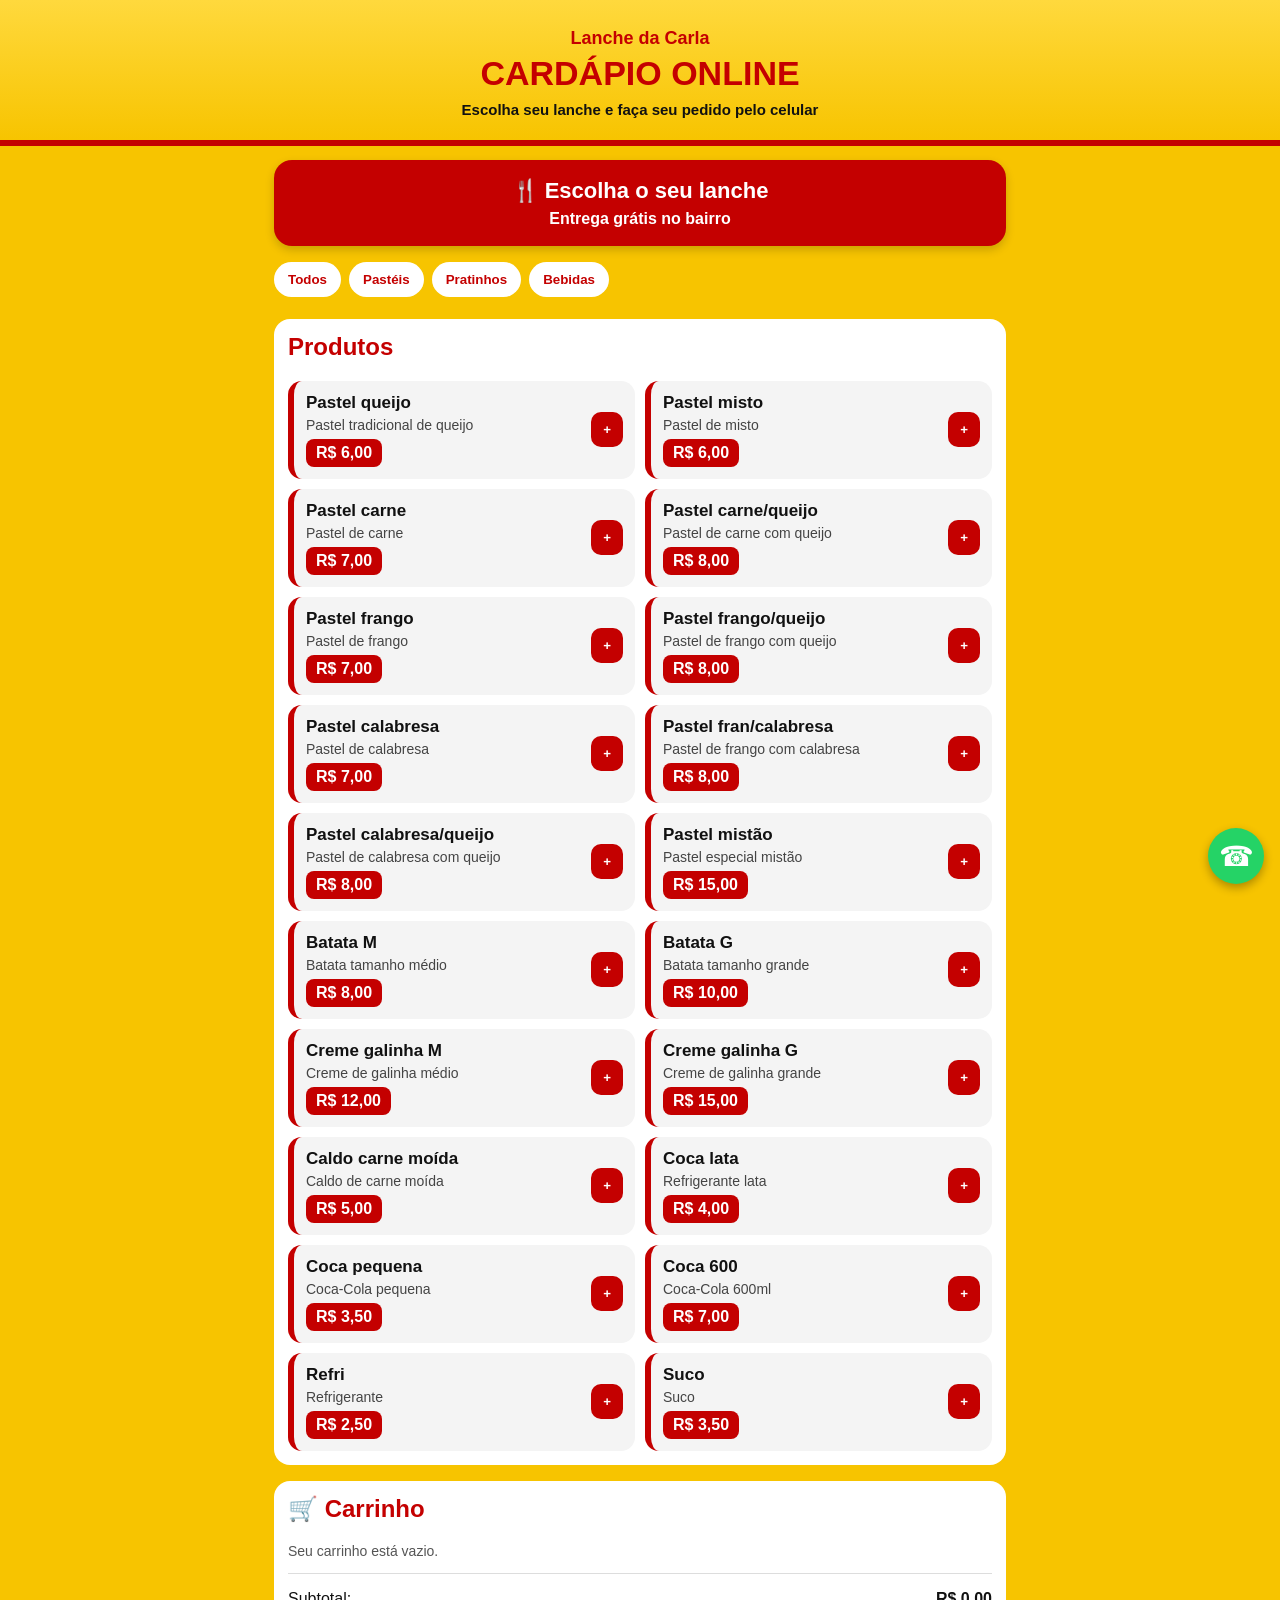
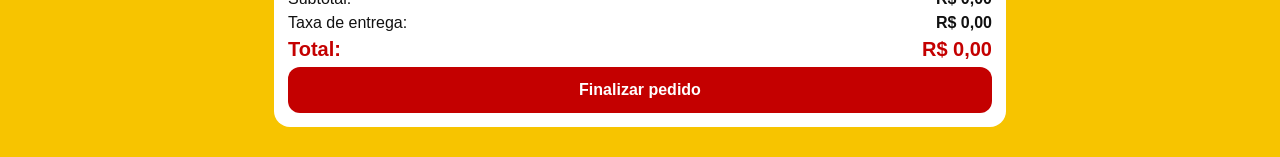
==== index.html @ 661cc412 "Primeira versão do site Lanche da Carla" ====
<!DOCTYPE html>
<html lang="pt-BR">
<head>
    <meta charset="UTF-8" />
    <meta name="viewport" content="width=device-width, initial-scale=1.0" />

    <title>Lanche da Carla - Cardápio Online</title>

    <link rel="stylesheet" href="css/style.css" />
</head>
<body>

    <header class="topo">
        <div class="topo-conteudo">
        <p class="subtitulo">Lanche da Carla</p>
        <h1>Cardápio Online</h1>
        <p class="descricao">Escolha seu lanche e faça seu pedido pelo celular</p>
        </div>
    </header>

    <main class="container">

        <section class="banner">
        <h2>🍴 Escolha o seu lanche</h2>
        <p>Entrega grátis no bairro</p>
        </section>

        <section class="categorias">
        <button onclick="filtrarCategoria('todos')">Todos</button>
        <button onclick="filtrarCategoria('pasteis')">Pastéis</button>
        <button onclick="filtrarCategoria('pratinhos')">Pratinhos</button>
        <button onclick="filtrarCategoria('bebidas')">Bebidas</button>
        </section>

        <section class="produtos-area">
        <h2>Produtos</h2>
        <div id="listaProdutos" class="lista-produtos"></div>
        </section>

        <section class="carrinho-area">
        <h2>🛒 Carrinho</h2>

        <div id="itensCarrinho" class="itens-carrinho">
            <p class="carrinho-vazio">Seu carrinho está vazio.</p>
        </div>

        <div class="resumo-carrinho">
            <p>Subtotal: <strong id="subtotal">R$ 0,00</strong></p>
            <p>Taxa de entrega: <strong id="taxaEntrega">R$ 0,00</strong></p>
            <p class="total">Total: <strong id="total">R$ 0,00</strong></p>
        </div>

        <button class="btn-finalizar" onclick="irParaFinalizacao()">
            Finalizar pedido
        </button>
        </section>

    </main>

    <div id="modalConfirmacao" class="modal escondido">
        <div class="modal-conteudo">
        <h2>Confirmar pedido</h2>

        <div id="resumoPedido"></div>

        <div class="modal-botoes">
            <button class="btn-confirmar" onclick="enviarWhatsApp()">Enviar pedido</button>
            <button class="btn-cancelar" onclick="fecharModal()">Cancelar</button>
        </div>
        </div>
    </div>

    <a class="whatsapp-fixo" href="https://wa.me/5585991376278" target="_blank">
        ☎
    </a>

    <script src="js/app.js"></script>
</body>
</html>
---- css/style.css ----
:root {
  --amarelo: #f7c400;
  --amarelo-claro: #ffe36a;
  --vermelho: #c40000;
  --vermelho-escuro: #970000;
  --preto: #111111;
  --branco: #ffffff;
  --cinza: #f4f4f4;
}

* {
  box-sizing: border-box;
}

body {
  margin: 0;
  font-family: Arial, Helvetica, sans-serif;
  background: var(--amarelo);
  color: var(--preto);
}

.topo {
  background: linear-gradient(180deg, #ffd93d, #f7c400);
  padding: 28px 16px 22px;
  text-align: center;
  border-bottom: 6px solid var(--vermelho);
}

.topo h1 {
  margin: 5px 0;
  color: var(--vermelho);
  font-size: 34px;
  text-transform: uppercase;
  font-weight: 900;
}

.subtitulo {
  margin: 0;
  font-size: 18px;
  font-weight: bold;
  color: var(--vermelho);
}

.descricao {
  margin: 8px 0 0;
  font-size: 15px;
  font-weight: bold;
}

.container {
  max-width: 520px;
  margin: 0 auto;
  padding: 14px;
}

.banner {
  background: var(--vermelho);
  color: var(--branco);
  padding: 18px;
  border-radius: 18px;
  text-align: center;
  margin-bottom: 16px;
  box-shadow: 0 4px 10px rgba(0,0,0,0.18);
}

.banner h2 {
  margin: 0 0 6px;
  font-size: 22px;
}

.banner p {
  margin: 0;
  font-weight: bold;
}

.categorias {
  display: flex;
  gap: 8px;
  overflow-x: auto;
  padding-bottom: 10px;
  margin-bottom: 12px;
}

.categorias button {
  border: none;
  background: var(--branco);
  color: var(--vermelho);
  padding: 10px 14px;
  border-radius: 20px;
  font-weight: bold;
  white-space: nowrap;
  cursor: pointer;
}

.produtos-area,
.carrinho-area,
.dados-cliente {
  background: var(--branco);
  border-radius: 16px;
  padding: 14px;
  margin-bottom: 16px;
}

.produtos-area h2,
.carrinho-area h2,
.dados-cliente h2 {
  margin-top: 0;
  color: var(--vermelho);
}

.lista-produtos {
  display: flex;
  flex-direction: column;
  gap: 10px;
}

.produto-card {
  display: flex;
  justify-content: space-between;
  align-items: center;
  background: var(--cinza);
  border-radius: 14px;
  padding: 12px;
  border-left: 6px solid var(--vermelho);
}

.produto-info h3 {
  margin: 0 0 4px;
  font-size: 17px;
}

.produto-info p {
  margin: 0;
  font-size: 14px;
  color: #444;
}

.preco {
  display: inline-block;
  margin-top: 6px;
  background: var(--vermelho);
  color: var(--branco);
  padding: 5px 10px;
  border-radius: 8px;
  font-weight: bold;
}

.btn-adicionar {
  border: none;
  background: var(--vermelho);
  color: var(--branco);
  padding: 10px 12px;
  border-radius: 10px;
  font-weight: bold;
  cursor: pointer;
}

.item-carrinho {
  display: flex;
  justify-content: space-between;
  align-items: center;
  background: var(--cinza);
  padding: 10px;
  border-radius: 10px;
  margin-bottom: 8px;
}

.item-carrinho p {
  margin: 0;
  font-size: 14px;
}

.controles {
  display: flex;
  align-items: center;
  gap: 6px;
}

.controles button {
  border: none;
  background: var(--vermelho);
  color: var(--branco);
  width: 28px;
  height: 28px;
  border-radius: 50%;
  font-weight: bold;
  cursor: pointer;
}

.carrinho-vazio {
  color: #555;
  font-size: 14px;
}

.resumo-carrinho {
  border-top: 1px solid #ddd;
  margin-top: 12px;
  padding-top: 10px;
}

.resumo-carrinho p {
  display: flex;
  justify-content: space-between;
  margin: 6px 0;
}

.total {
  color: var(--vermelho);
  font-size: 20px;
  font-weight: bold;
}

.btn-finalizar,
.btn-confirmar {
  width: 100%;
  border: none;
  background: var(--vermelho);
  color: var(--branco);
  padding: 14px;
  border-radius: 12px;
  font-size: 16px;
  font-weight: bold;
  cursor: pointer;
}

.btn-cancelar {
  width: 100%;
  border: none;
  background: #ddd;
  color: var(--preto);
  padding: 14px;
  border-radius: 12px;
  font-size: 16px;
  font-weight: bold;
  cursor: pointer;
}

.dados-cliente label {
  display: block;
  margin: 12px 0 5px;
  font-weight: bold;
}

.dados-cliente input,
.dados-cliente select,
.dados-cliente textarea {
  width: 100%;
  padding: 12px;
  border: 1px solid #ccc;
  border-radius: 10px;
  font-size: 15px;
}

.dados-cliente textarea {
  min-height: 80px;
  resize: vertical;
}

.escondido {
  display: none;
}

.modal {
  position: fixed;
  inset: 0;
  background: rgba(0,0,0,0.65);
  display: flex;
  align-items: center;
  justify-content: center;
  padding: 16px;
  z-index: 20;
}

.modal.escondido {
  display: none;
}

.modal-conteudo {
  background: var(--branco);
  width: 100%;
  max-width: 420px;
  border-radius: 16px;
  padding: 18px;
  max-height: 90vh;
  overflow-y: auto;
}

.modal-conteudo h2 {
  margin-top: 0;
  color: var(--vermelho);
  text-align: center;
}

.modal-botoes {
  display: flex;
  flex-direction: column;
  gap: 10px;
  margin-top: 14px;
}

.whatsapp-fixo {
  position: fixed;
  right: 16px;
  bottom: 16px;
  width: 56px;
  height: 56px;
  background: #25d366;
  color: white;
  border-radius: 50%;
  text-decoration: none;
  font-size: 28px;
  display: flex;
  align-items: center;
  justify-content: center;
  z-index: 15;
  box-shadow: 0 4px 10px rgba(0,0,0,0.3);
}

@media (min-width: 700px) {
  .container {
    max-width: 760px;
  }

  .lista-produtos {
    display: grid;
    grid-template-columns: 1fr 1fr;
  }
}

.campo-telefone {
  display: flex;
  gap: 8px;
}

.campo-telefone input {
  flex: 1;
}

.campo-telefone button {
  border: none;
  background: var(--vermelho);
  color: var(--branco);
  padding: 0 14px;
  border-radius: 10px;
  font-weight: bold;
  cursor: pointer;
}

.mensagem-cliente {
  margin: 8px 0 0;
  font-size: 14px;
  font-weight: bold;
  color: var(--vermelho);
}

.campo-telefone {
  display: flex;
  gap: 8px;
}

.campo-telefone input {
  flex: 1;
}

.campo-telefone button {
  border: none;
  background: var(--vermelho);
  color: var(--branco);
  padding: 0 14px;
  border-radius: 10px;
  font-weight: bold;
  cursor: pointer;
}

.mensagem-cliente {
  margin: 8px 0 0;
  font-size: 14px;
  font-weight: bold;
  color: var(--vermelho);
}

.tipo-cadastro {
  display: grid;
  grid-template-columns: 1fr;
  gap: 10px;
  margin-bottom: 14px;
}

.tipo-cadastro button {
  border: none;
  background: var(--vermelho);
  color: var(--branco);
  padding: 14px;
  border-radius: 12px;
  font-size: 15px;
  font-weight: bold;
  cursor: pointer;
}

.area-cadastro {
  margin-top: 12px;
}

.admin-area {
  background: var(--branco);
  border-radius: 16px;
  padding: 14px;
  margin-bottom: 16px;
}

.admin-cabecalho {
  display: flex;
  justify-content: space-between;
  align-items: center;
  gap: 10px;
  margin-bottom: 10px;
}

.admin-cabecalho h2 {
  margin: 0;
  color: var(--vermelho);
  font-size: 22px;
}

.btn-atualizar {
  border: none;
  background: var(--vermelho);
  color: var(--branco);
  padding: 10px 14px;
  border-radius: 10px;
  font-weight: bold;
  cursor: pointer;
}

.lista-pedidos-admin {
  display: flex;
  flex-direction: column;
  gap: 14px;
}

.pedido-card {
  background: var(--cinza);
  border-radius: 16px;
  padding: 14px;
  border-left: 6px solid var(--vermelho);
  box-shadow: 0 3px 8px rgba(0,0,0,0.12);
}

.pedido-topo {
  display: flex;
  justify-content: space-between;
  gap: 10px;
  align-items: flex-start;
  margin-bottom: 10px;
}

.pedido-topo h3 {
  margin: 0;
  color: var(--vermelho);
  font-size: 16px;
  word-break: break-word;
}

.pedido-topo p {
  margin: 4px 0 0;
  font-size: 13px;
  color: #555;
}

.status {
  display: inline-block;
  padding: 6px 9px;
  border-radius: 20px;
  font-size: 12px;
  font-weight: bold;
  color: var(--branco);
  white-space: nowrap;
}

.status-novo {
  background: #444;
}

.status-preparando {
  background: #e67e22;
}

.status-saiu-para-entrega {
  background: #2980b9;
}

.status-concluido {
  background: #168f3f;
}

.status-cancelado {
  background: #c0392b;
}

.pedido-info p,
.pedido-total p,
.pedido-observacao p {
  margin: 6px 0;
  font-size: 14px;
}

.pedido-itens {
  background: var(--branco);
  border-radius: 12px;
  padding: 10px;
  margin: 10px 0;
}

.pedido-itens h4 {
  margin: 0 0 8px;
  color: var(--vermelho);
}

.pedido-itens pre {
  margin: 0;
  white-space: pre-wrap;
  font-family: Arial, Helvetica, sans-serif;
  font-size: 14px;
}

.pedido-total {
  background: var(--branco);
  border-radius: 12px;
  padding: 10px;
  margin-top: 10px;
}

.pedido-total p:last-child {
  color: var(--vermelho);
  font-size: 17px;
}

.pedido-acoes {
  margin-top: 12px;
}

.pedido-acoes label {
  display: block;
  font-weight: bold;
  margin-bottom: 6px;
}

.pedido-acoes select {
  width: 100%;
  padding: 12px;
  border-radius: 10px;
  border: 1px solid #ccc;
  font-size: 15px;
  margin-bottom: 10px;
}

.btn-whatsapp-admin {
  display: block;
  width: 100%;
  text-align: center;
  background: #25d366;
  color: var(--branco);
  padding: 12px;
  border-radius: 10px;
  text-decoration: none;
  font-weight: bold;
}

.login-admin {
  background: var(--branco);
  border-radius: 16px;
  padding: 14px;
  margin-bottom: 16px;
}

.login-admin h2 {
  margin-top: 0;
  color: var(--vermelho);
}

.login-admin label {
  display: block;
  margin: 12px 0 5px;
  font-weight: bold;
}

.login-admin input {
  width: 100%;
  padding: 12px;
  border: 1px solid #ccc;
  border-radius: 10px;
  font-size: 15px;
  margin-bottom: 12px;
}

.btn-aviso-entrega {
  display: block;
  width: 100%;
  text-align: center;
  background: var(--vermelho);
  color: var(--branco);
  padding: 12px;
  border-radius: 10px;
  border: none;
  text-decoration: none;
  font-weight: bold;
  font-size: 15px;
  cursor: pointer;
  margin-top: 8px;
}

.filtros-status {
  display: flex;
  gap: 8px;
  overflow-x: auto;
  padding: 8px 0 14px;
  margin-bottom: 10px;
}

.filtros-status button {
  border: none;
  background: var(--branco);
  color: var(--vermelho);
  border: 2px solid var(--vermelho);
  padding: 9px 12px;
  border-radius: 20px;
  font-weight: bold;
  white-space: nowrap;
  cursor: pointer;
}

.admin-botoes {
  display: flex;
  gap: 8px;
}

.btn-sair-admin {
  border: none;
  background: #333;
  color: var(--branco);
  padding: 10px 14px;
  border-radius: 10px;
  font-weight: bold;
  cursor: pointer;
}
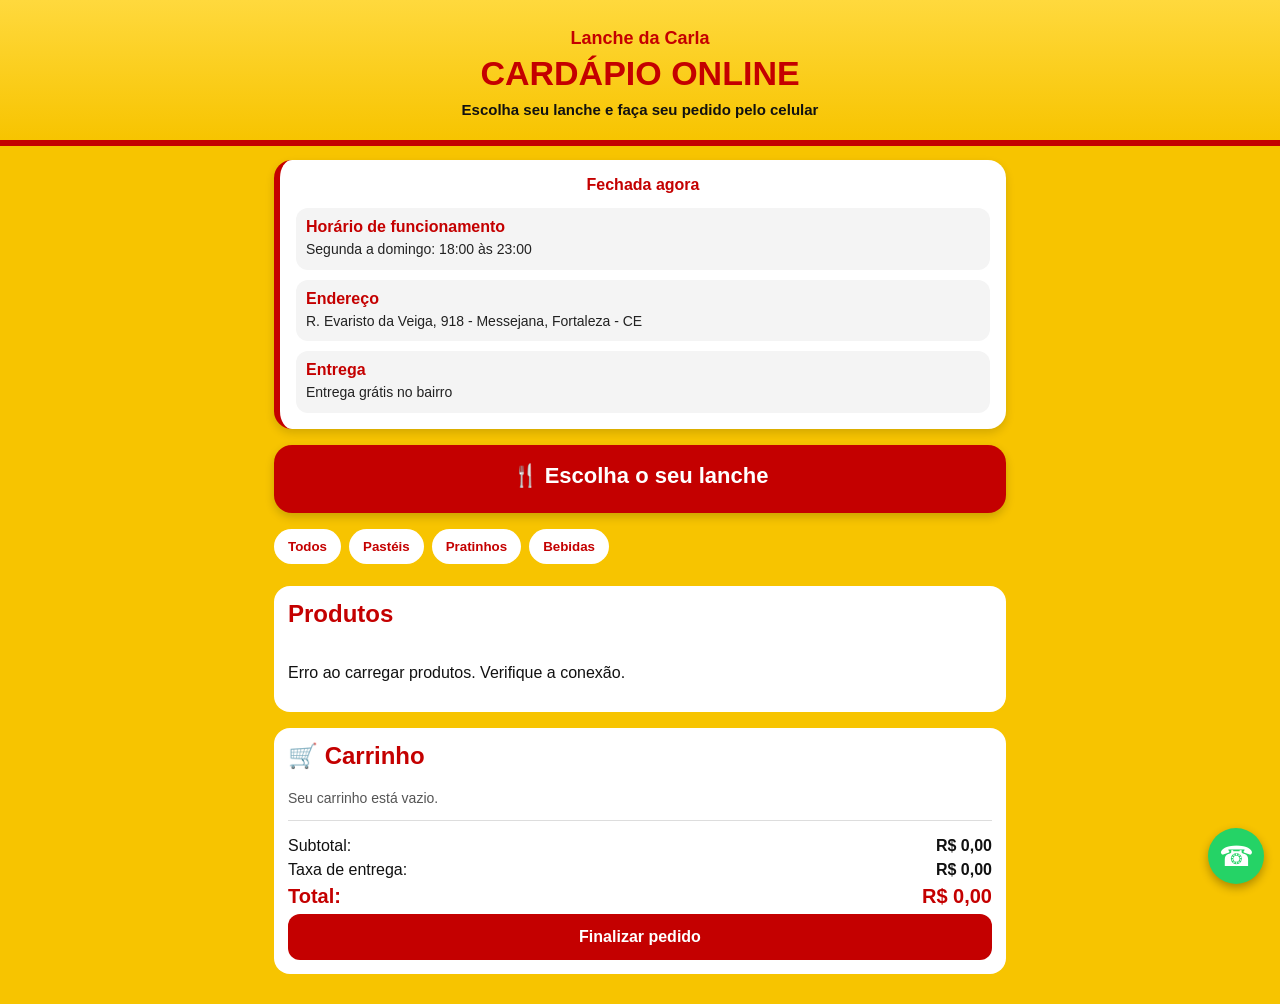
==== commit 0599af2c: "Adiciona informações da loja no cabeçalho" ====
--- a/index.html
+++ b/index.html
@@ -20,9 +20,28 @@
 
     <main class="container">
 
+        <section class="info-loja">
+
+            <p id="statusLoja" class="info-status">Verificando horário...</p>
+
+            <div class="info-item">
+                <strong>Horário de funcionamento</strong>
+                <span>Segunda a domingo: 18:00 às 23:00</span>
+            </div>
+
+            <div class="info-item">
+                <strong>Endereço</strong>
+                <span>R. Evaristo da Veiga, 918 - Messejana, Fortaleza - CE</span>
+            </div>
+
+            <div class="info-item">
+                <strong>Entrega</strong>
+                <span>Entrega grátis no bairro</span>
+            </div>
+        </section>
+
         <section class="banner">
         <h2>🍴 Escolha o seu lanche</h2>
-        <p>Entrega grátis no bairro</p>
         </section>
 
         <section class="categorias">
--- a/css/style.css
+++ b/css/style.css
@@ -642,4 +642,172 @@
   border-radius: 10px;
   font-weight: bold;
   cursor: pointer;
+}
+
+.abas-admin {
+  display: grid;
+  grid-template-columns: 1fr 1fr;
+  gap: 10px;
+  margin: 12px 0 16px;
+}
+
+.abas-admin button {
+  border: none;
+  background: var(--vermelho);
+  color: var(--branco);
+  padding: 12px;
+  border-radius: 12px;
+  font-weight: bold;
+  cursor: pointer;
+}
+
+.form-produto-admin {
+  background: var(--cinza);
+  border-radius: 16px;
+  padding: 14px;
+  margin-bottom: 18px;
+  border-left: 6px solid var(--vermelho);
+}
+
+.form-produto-admin h3 {
+  margin-top: 0;
+  color: var(--vermelho);
+}
+
+.form-produto-admin label {
+  display: block;
+  margin: 12px 0 5px;
+  font-weight: bold;
+}
+
+.form-produto-admin input,
+.form-produto-admin select {
+  width: 100%;
+  padding: 12px;
+  border: 1px solid #ccc;
+  border-radius: 10px;
+  font-size: 15px;
+}
+
+.form-produto-admin .btn-confirmar,
+.form-produto-admin .btn-cancelar {
+  margin-top: 12px;
+}
+
+.titulo-lista-produtos {
+  color: var(--vermelho);
+  margin-top: 20px;
+}
+
+.lista-produtos-admin {
+  display: flex;
+  flex-direction: column;
+  gap: 12px;
+}
+
+.produto-admin-card {
+  background: var(--cinza);
+  border-left: 6px solid var(--vermelho);
+  border-radius: 14px;
+  padding: 12px;
+  box-shadow: 0 3px 8px rgba(0,0,0,0.12);
+}
+
+.produto-admin-card h3 {
+  margin: 0 0 8px;
+  color: var(--vermelho);
+}
+
+.produto-admin-card p {
+  margin: 5px 0;
+  font-size: 14px;
+}
+
+.btn-editar-produto {
+  width: 100%;
+  border: none;
+  background: var(--vermelho);
+  color: var(--branco);
+  padding: 12px;
+  border-radius: 10px;
+  font-weight: bold;
+  cursor: pointer;
+  margin-top: 10px;
+}
+
+button:disabled {
+  opacity: 0.6;
+  cursor: not-allowed;
+}
+
+.modos-pedidos {
+  display: grid;
+  grid-template-columns: 1fr 1fr;
+  gap: 10px;
+  margin: 12px 0;
+}
+
+.modos-pedidos button {
+  border: 2px solid var(--vermelho);
+  background: var(--branco);
+  color: var(--vermelho);
+  padding: 12px;
+  border-radius: 12px;
+  font-weight: bold;
+  cursor: pointer;
+}
+
+.modos-pedidos button.ativo {
+  background: var(--vermelho);
+  color: var(--branco);
+}
+
+.info-loja {
+  background: var(--branco);
+  border-radius: 18px;
+  padding: 16px;
+  margin-bottom: 16px;
+  box-shadow: 0 4px 10px rgba(0,0,0,0.14);
+  border-left: 6px solid var(--vermelho);
+}
+
+.info-loja h2 {
+  margin: 0 0 6px;
+  color: var(--vermelho);
+  font-size: 22px;
+  text-align: center;
+}
+
+.info-status {
+  margin: 0 0 14px;
+  text-align: center;
+  font-weight: bold;
+}
+
+.info-status.aberta {
+  color: #009b4d;
+}
+
+.info-status.fechada {
+  color: #c40000;
+}
+
+.info-item {
+  background: var(--cinza);
+  border-radius: 12px;
+  padding: 10px;
+  margin-top: 10px;
+}
+
+.info-item strong {
+  display: block;
+  color: var(--vermelho);
+  margin-bottom: 4px;
+}
+
+.info-item span {
+  display: block;
+  font-size: 14px;
+  color: #222;
+  line-height: 1.4;
 }
